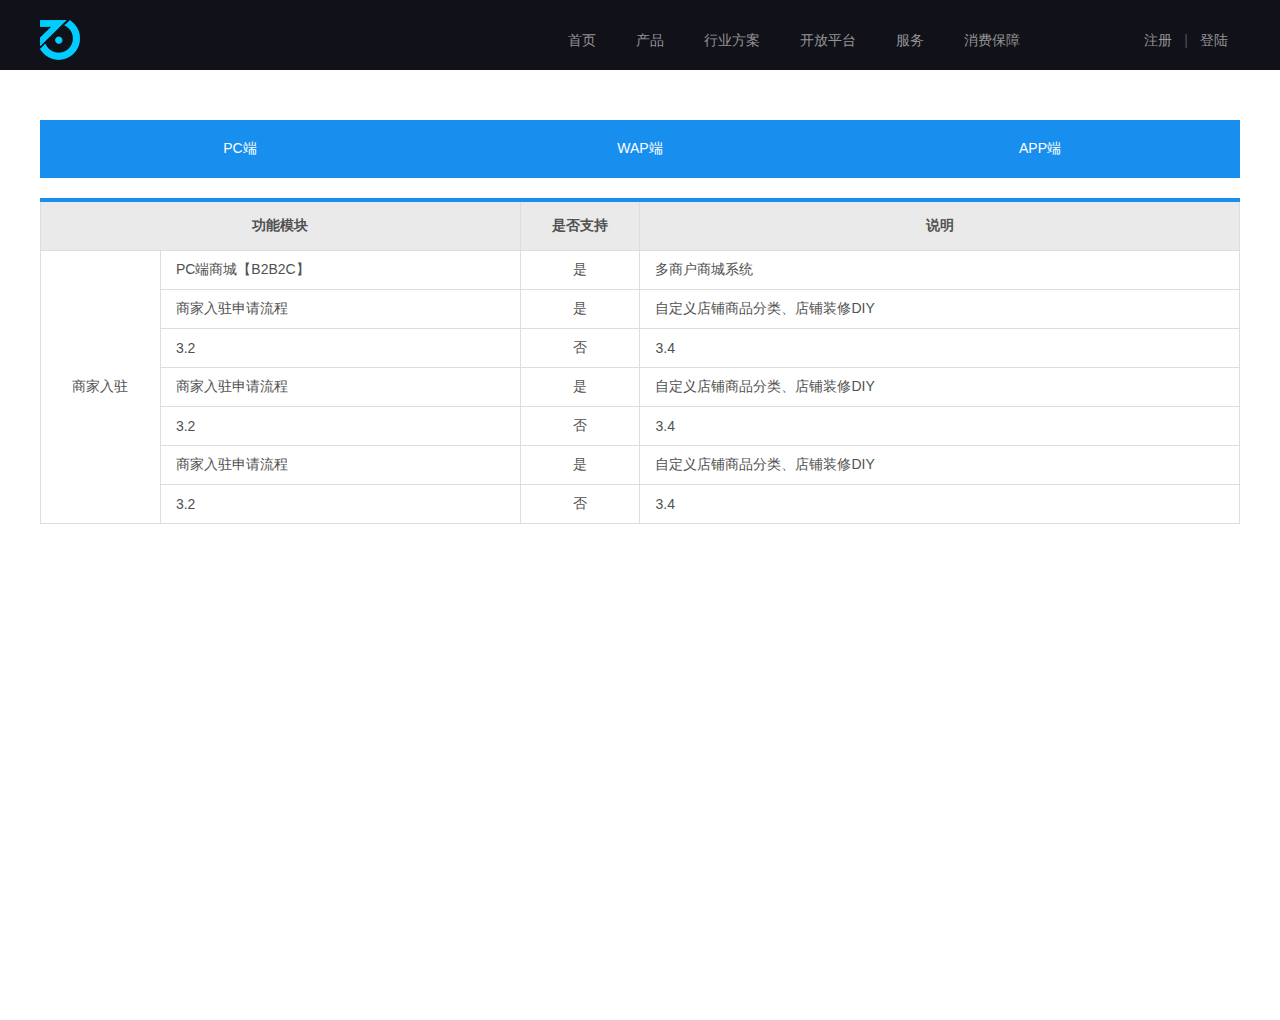
==== functionTable.html @ ebe2ce68 "3-17 19:25" ====
<!DOCTYPE html>
<html lang="en">
<head>
	<meta charset="UTF-8">
	<meta name="keywords" content="成功案例,商家案例">
	<meta name="description" content="一段文案">
	<title>第7感网络科技</title>
	<link rel="shortcut icon" href="images/ico.ico" type="image/x-icon">
	<link rel="stylesheet" href="iconfont/iconfont.css">
	<link rel="stylesheet" href="css/home.css">
</head>
<body>
	<div class="header fp-auto-height">
		<div class="container clearfix">
			<div class="logo"><a href=""></a></div>
			<ul class="nav">
				<li class="on"><a href="javascript:">首页</a></li>
				<li><a href="javascript:">产品</a></li>
				<li><a href="javascript:">行业方案</a></li>
				<li><a href="javascript:">开放平台</a></li>
				<li><a href="javascript:">服务</a></li>
				<li><a href="javascript:">消费保障</a></li>
			</ul>
			<div class="login">
				<a href="javascript:">注册</a>|<a href="javascript:">登陆</a>
			</div>
		</div>
        <div class="border-bottom"></div>
	</div>

	<div class="function">
		<div class="container">
			<div class="tab clearfix">
				<a href="javascript:">PC端</a>
                <a href="javascript:">WAP端</a>
                <a href="javascript:">APP端</a>
			</div>
			<div class="modal">
				<div class="wrap on">
					<table>
						<tbody>
							<tr>
								<th class="td-4" colspan="2">功能模块</th>
								<th class="td-1">是否支持</th>
								<th class="td-5">说明</th>
							</tr>
							<tr>  
					            <td class="td-1"  rowspan="7">商家入驻</td>  
					            <td>PC端商城【B2B2C】</td>  
					            <td class="td-1">是</td>
					            <td>多商户商城系统</td>   
					        </tr>  
					        <tr>  
					            <!--<td>2.1</td>-->  
					            <td>商家入驻申请流程</td>  
					            <td class="td-1">是</td>
					            <td>自定义店铺商品分类、店铺装修DIY</td>  
					        </tr>  
					        <tr>  
					            <!--<td>3.1</td>-->  
					            <td>3.2</td>  
					            <td class="td-1">否</td>
					            <td>3.4</td>  
					        </tr>
					        <tr>  
					            <!--<td>2.1</td>-->  
					            <td>商家入驻申请流程</td>  
					            <td class="td-1">是</td>
					            <td>自定义店铺商品分类、店铺装修DIY</td>  
					        </tr>  
					        <tr>  
					            <!--<td>3.1</td>-->  
					            <td>3.2</td>  
					            <td class="td-1">否</td>
					            <td>3.4</td>  
					        </tr>
					        <tr>  
					            <!--<td>2.1</td>-->  
					            <td>商家入驻申请流程</td>  
					            <td class="td-1">是</td>
					            <td>自定义店铺商品分类、店铺装修DIY</td>  
					        </tr>  
					        <tr>  
					            <!--<td>3.1</td>-->  
					            <td>3.2</td>  
					            <td class="td-1">否</td>
					            <td>3.4</td>  
					        </tr>
						</tbody>
					</table>
				</div>
				<div class="wrap">
					<table>
						<tbody>
							<tr>
								<th class="td-4" colspan="2">功能模块aaaaaaa</th>
								<th class="td-1">是否支持</th>
								<th class="td-5">说明</th>
							</tr>
							<tr>  
					            <td class="td-1"  rowspan="7">商家入驻</td>  
					            <td>PC端商城【B2B2C】</td>  
					            <td class="td-1">是</td>
					            <td>多商户商城系统</td>   
					        </tr>  
					        <tr>  
					            <!--<td>2.1</td>-->  
					            <td>商家入驻申请流程</td>  
					            <td class="td-1">是</td>
					            <td>自定义店铺商品分类、店铺装修DIY</td>  
					        </tr>  
					        <tr>  
					            <!--<td>3.1</td>-->  
					            <td>3.2</td>  
					            <td class="td-1">否</td>
					            <td>3.4</td>  
					        </tr>
					        <tr>  
					            <!--<td>2.1</td>-->  
					            <td>商家入驻申请流程</td>  
					            <td class="td-1">是</td>
					            <td>自定义店铺商品分类、店铺装修DIY</td>  
					        </tr>  
					        <tr>  
					            <!--<td>3.1</td>-->  
					            <td>3.2</td>  
					            <td class="td-1">否</td>
					            <td>3.4</td>  
					        </tr>
					        <tr>  
					            <!--<td>2.1</td>-->  
					            <td>商家入驻申请流程</td>  
					            <td class="td-1">是</td>
					            <td>自定义店铺商品分类、店铺装修DIY</td>  
					        </tr>  
					        <tr>  
					            <!--<td>3.1</td>-->  
					            <td>3.2</td>  
					            <td class="td-1">否</td>
					            <td>3.4</td>  
					        </tr>
						</tbody>
					</table>
				</div>
				<div class="wrap">
					<table>
						<tbody>
							<tr>
								<th class="td-4" colspan="2">功能模块bbbbbb</th>
								<th class="td-1">是否支持</th>
								<th class="td-5">说明</th>
							</tr>
							<tr>  
					            <td class="td-1"  rowspan="7">商家入驻</td>  
					            <td>PC端商城【B2B2C】</td>  
					            <td class="td-1">是</td>
					            <td>多商户商城系统</td>   
					        </tr>  
					        <tr>  
					            <!--<td>2.1</td>-->  
					            <td>商家入驻申请流程</td>  
					            <td class="td-1">是</td>
					            <td>自定义店铺商品分类、店铺装修DIY</td>  
					        </tr>  
					        <tr>  
					            <!--<td>3.1</td>-->  
					            <td>3.2</td>  
					            <td class="td-1">否</td>
					            <td>3.4</td>  
					        </tr>
					        <tr>  
					            <!--<td>2.1</td>-->  
					            <td>商家入驻申请流程</td>  
					            <td class="td-1">是</td>
					            <td>自定义店铺商品分类、店铺装修DIY</td>  
					        </tr>  
					        <tr>  
					            <!--<td>3.1</td>-->  
					            <td>3.2</td>  
					            <td class="td-1">否</td>
					            <td>3.4</td>  
					        </tr>
					        <tr>  
					            <!--<td>2.1</td>-->  
					            <td>商家入驻申请流程</td>  
					            <td class="td-1">是</td>
					            <td>自定义店铺商品分类、店铺装修DIY</td>  
					        </tr>  
					        <tr>  
					            <!--<td>3.1</td>-->  
					            <td>3.2</td>  
					            <td class="td-1">否</td>
					            <td>3.4</td>  
					        </tr>
					        <tr>  
					            <td class="td-1"  rowspan="12">商家入驻</td>  
					            <td>PC端商城【B2B2C】</td>  
					            <td class="td-1">是</td>
					            <td>多商户商城系统</td>   
					        </tr>  
					        <tr>  
					            <!--<td>2.1</td>-->  
					            <td>商家入驻申请流程</td>  
					            <td class="td-1">是</td>
					            <td>自定义店铺商品分类、店铺装修DIY</td>  
					        </tr>  
					        <tr>  
					            <!--<td>3.1</td>-->  
					            <td>3.2</td>  
					            <td class="td-1">否</td>
					            <td>3.4</td>  
					        </tr>
					        <tr>  
					            <!--<td>2.1</td>-->  
					            <td>商家入驻申请流程</td>  
					            <td class="td-1">是</td>
					            <td>自定义店铺商品分类、店铺装修DIY</td>  
					        </tr>  
					        <tr>  
					            <!--<td>3.1</td>-->  
					            <td>3.2</td>  
					            <td class="td-1">否</td>
					            <td>3.4</td>  
					        </tr>
					        <tr>  
					            <!--<td>2.1</td>-->  
					            <td>商家入驻申请流程</td>  
					            <td class="td-1">是</td>
					            <td>自定义店铺商品分类、店铺装修DIY</td>  
					        </tr>  
					        <tr>  
					            <!--<td>3.1</td>-->  
					            <td>3.2</td>  
					            <td class="td-1">否</td>
					            <td>3.4</td>  
					        </tr>
					        <tr>  
					            <!--<td>3.1</td>-->  
					            <td>3.2</td>  
					            <td class="td-1">否</td>
					            <td>3.4</td>  
					        </tr>
					        <tr>  
					            <!--<td>2.1</td>-->  
					            <td>商家入驻申请流程</td>  
					            <td class="td-1">是</td>
					            <td>自定义店铺商品分类、店铺装修DIY</td>  
					        </tr>  
					        <tr>  
					            <!--<td>3.1</td>-->  
					            <td>3.2</td>  
					            <td class="td-1">否</td>
					            <td>3.4</td>  
					        </tr>
					        <tr>  
					            <!--<td>2.1</td>-->  
					            <td>商家入驻申请流程</td>  
					            <td class="td-1">是</td>
					            <td>自定义店铺商品分类、店铺装修DIY</td>  
					        </tr>  
					        <tr>  
					            <!--<td>3.1</td>-->  
					            <td>3.2</td>  
					            <td class="td-1">否</td>
					            <td>3.4</td>  
					        </tr>
						</tbody>
					</table>
				</div>
			</div>
		</div>
	</div>

<script src="js/jquery-1.8.3.min.js"></script>
<script src="js/tab.js"></script>


</body>
</html>
---- iconfont/iconfont.css ----
@font-face {font-family: "iconfont";
  src: url('iconfont.eot?t=1489648071534'); /* IE9*/
  src: url('iconfont.eot?t=1489648071534#iefix') format('embedded-opentype'), /* IE6-IE8 */
  url('iconfont.woff?t=1489648071534') format('woff'), /* chrome, firefox */
  url('iconfont.ttf?t=1489648071534') format('truetype'), /* chrome, firefox, opera, Safari, Android, iOS 4.2+*/
  url('iconfont.svg?t=1489648071534#iconfont') format('svg'); /* iOS 4.1- */
}

.iconfont {
  font-family:"iconfont" !important;
  font-size:16px;
  font-style:normal;
  -webkit-font-smoothing: antialiased;
  -moz-osx-font-smoothing: grayscale;
}

.icon-anzhuo:before { content: "\e659"; }

.icon-weixin:before { content: "\e603"; }

.icon-icon07ue:before { content: "\e60a"; }

.icon-menu-develop:before { content: "\e66d"; }

.icon-yunjisuan:before { content: "\e615"; }

.icon-ui:before { content: "\e7ba"; }

.icon-more:before { content: "\e78a"; }

.icon-menu1:before { content: "\e600"; }

.icon-menu:before { content: "\e601"; }

.icon-menu2:before { content: "\e62a"; }

.icon-contract:before { content: "\e61e"; }

.icon-dianshangyunying:before { content: "\e609"; }

.icon-dianshangsdk:before { content: "\e62c"; }

.icon-iosyingyong:before { content: "\e61f"; }

.icon-006shangxian:before { content: "\e792"; }

.icon-h5:before { content: "\e621"; }

.icon-yanshou:before { content: "\e624"; }

.icon-yanfa:before { content: "\e610"; }

.icon-hetong:before { content: "\e630"; }

.icon-ruanjian:before { content: "\e6e3"; }

.icon-ue01:before { content: "\e602"; }

.icon-dianshang:before { content: "\e66b"; }

.icon-qa_fill:before { content: "\e766"; }

.icon-wangzhan:before { content: "\e608"; }

.icon-wangzhan1:before { content: "\e643"; }

.icon-left:before { content: "\e68a"; }

.icon-right:before { content: "\e68b"; }

.icon-yanfa1:before { content: "\e604"; }
---- css/home.css ----
body, div, h1, h2, h3, h4, h5, h5, p, ul, ol, li, dl, dt, dd { margin: 0; padding: 0;}
ul, ol { list-style-type: none;}
*{padding: 0;margin: 0;}
html,body{height: 100%;}

body { font: 14px "Microsoft Yahei",Arial,Helvetica,sans-serif; color: #515151;}
a { color: #949494; text-decoration: none;}
a:hover { color: #188eee;}
img{
	border: none;
	/* width: 100%; */
}
.td-3{width: 30%;}
.td-4{width: 40%;}
.td-1{width: 10%;text-align: center;}
.td-2{width: 20%;text-align: center;}
.td-5{width: 50%;}

.relative{position: relative;}
.absolute{position: absolute;}

.clearfix:before,
.clearfix:after{content: "";display: table;}
.clearfix:after{clear: both;}
.clearfix{zoom: 1;}

.container{width: 1200px;margin: 0 auto;position: relative;}
.container-fluid{width: 100%;margin: 0 auto;}
.section{position: relative;}

.section .title{text-align: center;padding: 100px 0 70px;}
.section .title h1{font-weight: normal;margin-bottom: 10px;}
.section .title p{font-size: 16px;color: #949494;}
.section .btn{text-align: center;height: 51px;}
.section .btn a{padding: 15px 50px;border-radius: 30px;color: #949494;border: 1px solid #ddd;background-color: #fff;transition: all .3s;display: none;}
.section .btn a:hover{background-color: #188eee;color: #fff;border:1px solid #188eee;padding: 15px 150px}

.header{ transition: all 1s;-webkit-transition:background-color 1s,padding-top 1s;background-color: #111119;height: 60px;padding-top: 10px;line-height: 60px;position: fixed; top: 0px; left: 0; z-index: 100; width: 100%;}
.header.move{background-color: #fff;padding-top: 0; box-shadow: rgba(0, 0, 0, 0.0980392) 0px 2px 6px;}
.header ul.nav{float: right;margin-right: 200px;}
.header ul li{float: left;}
.header ul li a{display: block;padding: 0 20px;height: 59px;}
.header ul li a:hover,.header ul li a.on{border-bottom: 3px solid #188eee;}
.header ul li a:hover ,.header ul li a.on{color: #188eee;}
.header .login{position: absolute;right: 0;}
.header .login a{padding: 0 12px;}
.header .logo{position: absolute;left: 0;}
.header .logo a{display:block;margin:10px 0;background: url(../images/logo.png) no-repeat;width: 190px;height: 40px;}
.border-bottom{border-bottom: 1px solid #ddd;display: none;}

.banner{position: fixed;z-index: 1;top: 0;width: 100%;min-height: 760px;}
.banner,.banner .container-fluid,.banner .wrap-banner,.banner ul,.banner li{height: 100%;}
.banner .wrap-banner{width: 100%;overflow: hidden;position: relative;}
.banner ul{width: 400%;height: 100%;position: absolute;left: -100%;}
.banner li{width: 25%;height: 100%;float: left;overflow: hidden;}
.banner .wrap-banner .item img{margin: 0 auto;}
.banner .item1{background: #fff;}
.banner .item2{background: #161616;}
.banner .item1 .banner-title{position: absolute;top: 160px;right: 50%;margin-right: -175px;text-align: center;color: #fff;z-index: 99;}
.banner .item1 .banner-title div{margin: 10px 0;}
.banner .item1 .banner-title span{padding: 2px 12px;background-color: #188eee;border-radius: 4px;margin:0 10px;font-size: 12px;}
.banner .item1 img{position: absolute;left: 0;margin-left: -370px !important;}
.banner .item2{background: #161616;text-align: right;}
.banner .item2 .banner-title{position: absolute;top: 36%;right: 830px;}
.banner .item2 .banner-title h1{font-size: 48px;color: #01b5f0;}
.banner .item2 .banner-title h3{font-size: 24px;color: #01b5f0;margin-bottom: 20px;}
.banner .next{position: absolute;top: 50%;left: 32px;cursor: pointer;}
.banner .pre{position: absolute;top: 50%;right: 32px;cursor: pointer;}
.banner .next:hover i,.banner .pre:hover i{color: #90c41f;}
.banner .wrap-banner span i{font-size:48px;color: #2b2a39;}

.service{position: relative;z-index: 10;background: #fff;padding-bottom: 40px;}
.service .container{;padding: 20px 0;}
.service .item h3{font-weight: normal;font-size: 16px;margin: 20px 0 10px;color: #666;padding: 0 10px;}
.service .item p{font-size: 12px;color: #949494;line-height: 1.8;padding: 0 10px;}
.service .wrap .item{width: 20%;float: left;text-align: center;cursor: default;box-sizing: border-box;margin-bottom: 20px;position: relative;}
.service .wrap .item .box-more{height: 0px;transition: all .3s;overflow: hidden;}
.service .wrap .item .box-item{box-shadow:0 8px 16px 0 rgba(7,17,27,.0);/* min-height: 240px; */transition: all 0.3s linear;margin: 0 10px;border-radius: 4px;overflow: hidden;}
.service .wrap .item .box-item:hover,.service .wrap .item .box-item:focus{box-shadow:0px 14px 40px rgb(219, 219, 219);}
.service .wrap .item .box-item:hover .box-more{height: 40px;padding: 10px 0;}
.service .wrap .item .box-item:hover .icon i{opacity: .4;filter: alpha(opacity=40);}
.service .wrap .item i{font-size: 48px;color: #fff;transition: all .6s;}
.service .wrap .item i.iconmore{font-size: 16px;color: #949494;line-height: 60px;}
.service .more{text-align: center;margin-top: 60px;height: 90px;line-height: 90px;background: #90c41f;}
.service .more a{font-size: 16px;color: #fff;transition: all 1s;display: block;}
.service .more a:hover{margin-left: -80px;}
.service .box-item .icon{background: orange;padding: 5px 0;}
.service .box-item .icon1{background: url(../images/icon_1.jpg) no-repeat;}
.service .box-item .icon2{background: url(../images/icon_2.jpg) no-repeat;}
.service .box-item .icon3{background: url(../images/icon_3.jpg) no-repeat;}
.service .box-item .icon4{background: url(../images/icon_8.jpg) no-repeat;}
.service .box-item .icon5{background: url(../images/icon_7.jpg) no-repeat;}
.service .modal{padding: 20px;}
.service .modal .item{display: none;min-height: 476px;overflow: hidden;}
.service .modal .item.move{display: block;}
.service .modal .item .title{text-align: left;float: left;width: 55%;padding: 20px 0;}
.service .modal .item .title p{padding:5px 0;font-size: 14px;position: relative;top: 600px;}
.service .modal .item .img{float: left;width: 45%;position: relative;top: 600px;}

.procedure{background: #fff;position: relative;z-index: 20;padding-bottom: 40px;}
.procedure .container{padding-bottom: 120px;}
.procedure .wrap .item{width: 14.2851742%;float: left;text-align: center;transition: all .3s;}
.procedure .wrap .item .box-item{box-sizing: border-box;margin: 5px;background: orange;color: #fff;padding: 55px 0;border-radius: 8px;position: relative;overflow: hidden;}
.procedure .wrap .item .box-item i{font-size: 56px;cursor: default;}
.procedure .wrap .item .box-item p{cursor: default;}
.procedure .wrap .item .box-item span{position: absolute;display: block;width: 100%;height: 4px;background: #000;bottom: 0;opacity: .1;filter: alpha(opacity=10);}
.procedure .wrap .item1 .box-item{background-color: #47f08a;}
.procedure .wrap .item2 .box-item{background-color: #f05747;}
.procedure .wrap .item3 .box-item{background-color: #fac752;}
.procedure .wrap .item4 .box-item{background-color: #59b59e;}
.procedure .wrap .item5 .box-item{background-color: #9a8dc3;}
.procedure .wrap .item6 .box-item{background-color: #aace52;}
.procedure .wrap .item7 .box-item{background-color: #47f08a;}
.procedure .wrap .item:nth-child(1){transform: perspective(600px) rotateY(45deg) translateZ(0px);-webkit-transform: perspective(600px) rotateY(45deg) translateZ(0px);}
.procedure .wrap .item:nth-child(2){transform: perspective(600px) rotateY(30deg) translateZ(0px);-webkit-transform: perspective(600px) rotateY(30deg) translateZ(0px);}
.procedure .wrap .item:nth-child(3){transform: perspective(600px) rotateY(15deg) translateZ(0px);-webkit-transform: perspective(600px) rotateY(15deg) translateZ(0px);}
.procedure .wrap .item:nth-child(4){transform: perspective(600px) rotateY(0deg) translateZ(0px);-webkit-transform: perspective(600px) rotateY(0deg) translateZ(0px);}
.procedure .wrap .item:nth-child(5){transform: perspective(600px) rotateY(-15deg) translateZ(0px);-webkit-transform: perspective(600px) rotateY(-15deg) translateZ(0px);}
.procedure .wrap .item:nth-child(6){transform: perspective(600px) rotateY(-30deg) translateZ(0px);-webkit-transform: perspective(600px) rotateY(-30deg) translateZ(0px);}
.procedure .wrap .item:nth-child(7){transform: perspective(600px) rotateY(-45deg) translateZ(0px);-webkit-transform: perspective(600px) rotateY(-45deg) translateZ(0px);}
.procedure .wrap .item:hover{transform: perspective(600px) rotateY(0deg) translateZ(10px);-webkit-transform: perspective(200px) rotateY(0deg) translateZ(10px);}

.case{background: #fff;position: relative;z-index: 30;padding-bottom: 40px;}
.case .container{min-height: 800px; overflow: hidden;text-align: center;}
.case .wrap{display: none;}
.case .wrap.on{display: block;}
.case .title{text-align: center;padding: 100px 0 20px;}
.case .tab{display: inline-block;text-align: center;margin-bottom: 40px;}
.case .tab a{display: block;float: left;padding: 6px 24px;}
.case .item {width: 33.333333333%;float: left;margin-bottom: 20px;overflow: hidden;padding-bottom: 50px;}
.case .item .box-item{position: relative;width: 310px;height: 520px;margin: 10px auto;background-color: #188eee;box-shadow:0 10px 30px 0 rgba(16,17,27,.3);border-radius: 8px;overflow: hidden;}
.case .item .box-item{overflow: hidden;transform: perspective(600px) translateZ(0px);-webkit-transform: perspective(600px) translateZ(0px);transition: transform .6s;}
.case .item .box-item.pc{height: 240px;width: 360px;}
.case .item .box-item:hover{transform: perspective(600px) translateZ(30px);-webkit-transform: perspective(600px) translateZ(30px);} 
.case .item .box-item h3,.case .item .box-item p{padding: 0 10px;text-align: justify;}
.case .item .box-item h3{margin: 20px 0 10px;}
.case .tab{text-align: center;}
.case .tab .item{box-sizing: border-box;width: 50%;padding: 0 40px;}

.news{background: #fff;position: relative;z-index: 40;padding-bottom: 40px;text-align: center;}
.news .title{padding: 100px 0 20px;}
.news .tab{display: inline-block;text-align: center;margin-bottom: 40px;}
.news .tab a{display: block;float: left;padding: 6px 24px;}
.news .box-modal{overflow: hidden;}
.news .modal{min-height: 200px;margin-bottom: 90px;position: relative;width: }
.news .modal .wrap{display: none;}
.news .modal .wrap.on{display: block;}
.news .modal .wrap .item{float: left;width: 25%;text-align: left;cursor: default;position: relative;}
.news .modal .wrap .item span.liner{width: 0;display: block;height: 14px;border-bottom: 1px solid #c9c9c9;transition: width .6s;margin: 0 10px 14px 10px;}
.news .modal .wrap .item:hover span.liner{width: calc(100% - 20px);}
.news .modal .wrap .item h3{font-size: 16px;font-weight: normal;padding: 0 10px;overflow: hidden;text-overflow: ellipsis;white-space: nowrap;}
.news .modal .wrap .item .description{color: #949494;padding: 0 10px 24px 10px;text-align: justify;height: 16px;overflow: hidden;margin-bottom: 20px;}
.news .modal .wrap .item p.date{font-size: 12px;padding: 0 10px;margin-bottom: 20px;}
.news .modal .wrap .item a{height: 38px;line-height: 38px;text-align: center;width: 126px;border: 1px solid #949494;transition: all .6s;position: relative;display: block;}
.news .modal .wrap .item a span{position: absolute;left: 0;transition: left .6s;color: #fff;}
.news .modal .wrap .item:hover a{background-color: #188eee;color: #fff;border: 1px solid #188eee;padding: 8px 28 8px 48px;}
.news .modal .wrap .item:hover a span{left: 30px;}
.news .modal .wrap .item a i{position: absolute;right: 55px;transition: right .6s;}
.news .modal .wrap .item:hover a i{right: 35px;}
.news .btn a{display: inline-block;}

.contact{background: #fff;position: relative;z-index: 50;padding-bottom: 80px;text-align: center;}
.contact .aside{float: left;width: 50%;text-align: left;}
.contact .aside h3{margin-bottom: 50px;}
.contact .aside p{margin-bottom: 30px;color: #949494;}
.contact .form{float: left;width: 50%;}
.contact .form input,.contact .form textarea{color: #515151;border: none;border-bottom: 1px solid #949494;width: 100%;box-sizing: border-box;padding: 12px 10px;outline: none;margin-bottom: 20px;}
.contact .form input:hover,.contact .form textarea:hover{border-bottom: 1px solid #188eee;}
.contact .form .submit input{border: none;color: #949494;}
.contact .form .submit input:hover{background-color: #188eee;color: #fff;}

.footer{position: relative;z-index: 60;padding: 40px 0;text-align: center;background-color: #e9e9e9;}

.function{background-color: #fff;margin-top: 120px;min-height: 400px;margin-bottom: 80px;}
table{border-collapse:collapse;width: 100%;}
.function td{border: 1px solid #ddd;padding: 10px 15px;}
.function th{border: 1px solid #ddd;padding: 15px 15px;background-color: #eaeaea;border-top: 4px solid #188eee;}
.function .tab{margin-bottom: 20px;}
.function .tab a{float: left;width: 33.3333333%;text-align: center;box-sizing: border-box;padding: 20px;background-color: #188eee;color: #fff;}
.function .tab a:hover{background-color: #127cd3;}
.function .wrap{display: none;}
.function .wrap.on{display: block;}
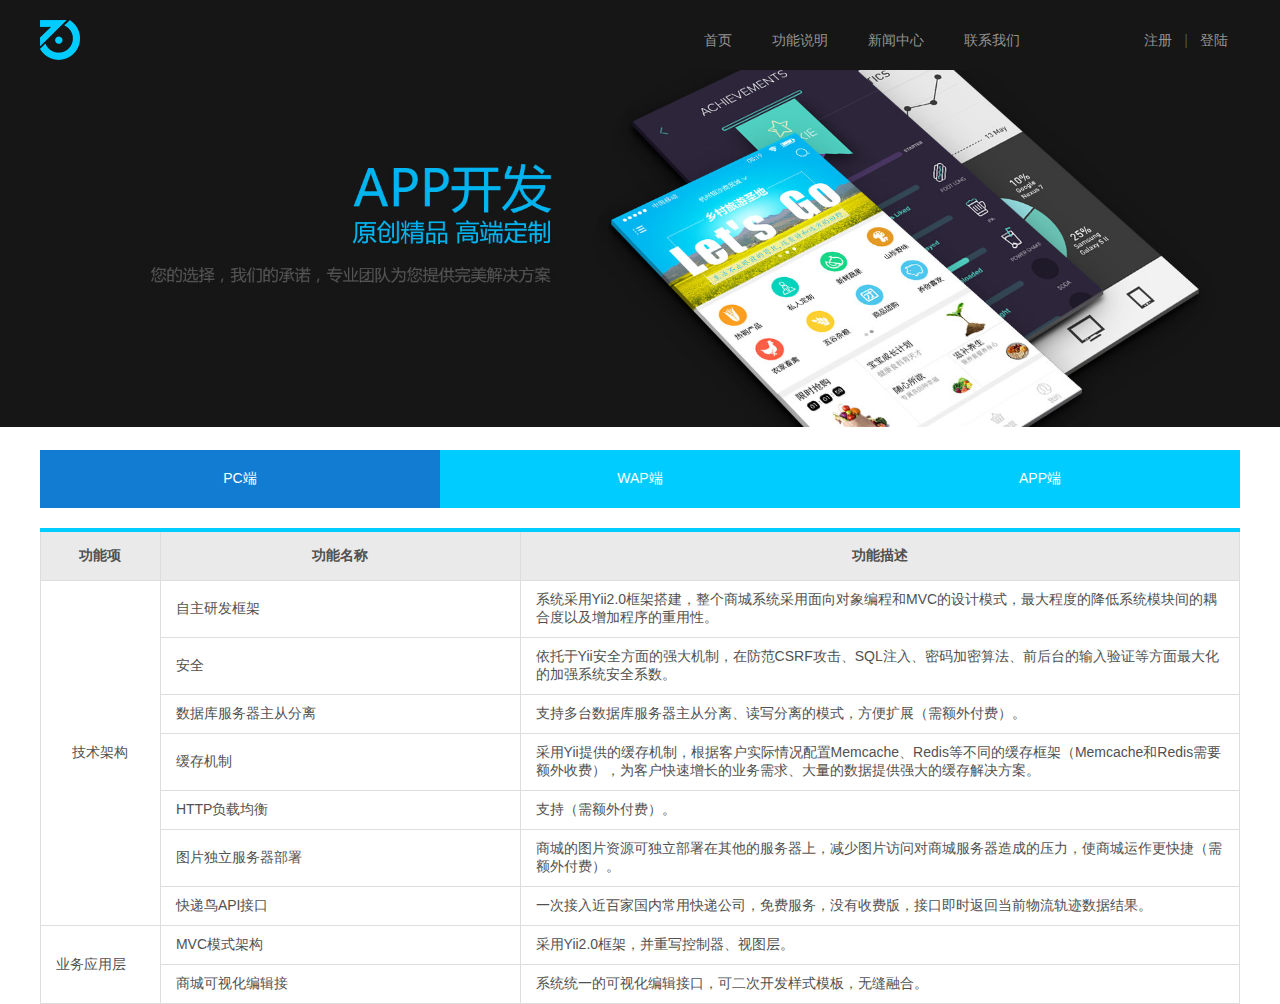
==== commit 5ab43146: "finish" ====
--- a/functionTable.html
+++ b/functionTable.html
@@ -2,9 +2,10 @@
 <html lang="en">
 <head>
 	<meta charset="UTF-8">
+	<meta name="viewport" content="width=device-width, initial-scale=1, maximum-scale=1, user-scalable=no">
 	<meta name="keywords" content="成功案例,商家案例">
 	<meta name="description" content="一段文案">
-	<title>第7感网络科技</title>
+	<title>第七感网络科技</title>
 	<link rel="shortcut icon" href="images/ico.ico" type="image/x-icon">
 	<link rel="stylesheet" href="iconfont/iconfont.css">
 	<link rel="stylesheet" href="css/home.css">
@@ -14,24 +15,34 @@
 		<div class="container clearfix">
 			<div class="logo"><a href=""></a></div>
 			<ul class="nav">
-				<li class="on"><a href="javascript:">首页</a></li>
-				<li><a href="javascript:">产品</a></li>
-				<li><a href="javascript:">行业方案</a></li>
-				<li><a href="javascript:">开放平台</a></li>
-				<li><a href="javascript:">服务</a></li>
-				<li><a href="javascript:">消费保障</a></li>
+				<li class="on"><a href="home.html">首页</a></li>
+				<li><a href="functionTable.html">功能说明</a></li>
+				<li><a href="newsCenter.html">新闻中心</a></li>
+				<li><a href="home.html#contact">联系我们</a></li>
 			</ul>
 			<div class="login">
 				<a href="javascript:">注册</a>|<a href="javascript:">登陆</a>
 			</div>
+            <div class="mun">
+                <i class="iconfont">&#xe601;</i>
+                <div class="box">
+                    <a href="home.html">首页</a>
+                    <a href="functionTable.html">功能说明</a>
+                    <a href="newsCenter.html">新闻中心</a>
+                    <a href="home.html#contact">关于我们</a>
+                </div>
+            </div>
 		</div>
         <div class="border-bottom"></div>
 	</div>
 
 	<div class="function">
+		<div class="center-banner">
+			<img src="images/app_4.jpg">
+		</div>
 		<div class="container">
 			<div class="tab clearfix">
-				<a href="javascript:">PC端</a>
+				<a class="on" href="javascript:">PC端</a>
                 <a href="javascript:">WAP端</a>
                 <a href="javascript:">APP端</a>
 			</div>
@@ -40,51 +51,54 @@
 					<table>
 						<tbody>
 							<tr>
-								<th class="td-4" colspan="2">功能模块</th>
-								<th class="td-1">是否支持</th>
-								<th class="td-5">说明</th>
+								<th class="td-1" >功能项</th>
+								<th class="td-3">功能名称</th>
+								<th class="td-6">功能描述</th>
 							</tr>
 							<tr>  
-					            <td class="td-1"  rowspan="7">商家入驻</td>  
-					            <td>PC端商城【B2B2C】</td>  
-					            <td class="td-1">是</td>
-					            <td>多商户商城系统</td>   
-					        </tr>  
-					        <tr>  
-					            <!--<td>2.1</td>-->  
-					            <td>商家入驻申请流程</td>  
-					            <td class="td-1">是</td>
-					            <td>自定义店铺商品分类、店铺装修DIY</td>  
-					        </tr>  
-					        <tr>  
-					            <!--<td>3.1</td>-->  
-					            <td>3.2</td>  
-					            <td class="td-1">否</td>
-					            <td>3.4</td>  
-					        </tr>
-					        <tr>  
-					            <!--<td>2.1</td>-->  
-					            <td>商家入驻申请流程</td>  
-					            <td class="td-1">是</td>
-					            <td>自定义店铺商品分类、店铺装修DIY</td>  
-					        </tr>  
-					        <tr>  
-					            <!--<td>3.1</td>-->  
-					            <td>3.2</td>  
-					            <td class="td-1">否</td>
-					            <td>3.4</td>  
-					        </tr>
-					        <tr>  
-					            <!--<td>2.1</td>-->  
-					            <td>商家入驻申请流程</td>  
-					            <td class="td-1">是</td>
-					            <td>自定义店铺商品分类、店铺装修DIY</td>  
-					        </tr>  
-					        <tr>  
-					            <!--<td>3.1</td>-->  
-					            <td>3.2</td>  
-					            <td class="td-1">否</td>
-					            <td>3.4</td>  
+					            <td class="td-1"  rowspan="7">技术架构</td>  
+					            <td>自主研发框架</td>  
+					            <td>系统采用Yii2.0框架搭建，整个商城系统采用面向对象编程和MVC的设计模式，最大程度的降低系统模块间的耦合度以及增加程序的重用性。</td>   
+					        </tr>  
+					        <tr>  
+					            <!--<td>2.1</td>-->  
+					            <td>安全</td>  
+					            <td>依托于Yii安全方面的强大机制，在防范CSRF攻击、SQL注入、密码加密算法、前后台的输入验证等方面最大化的加强系统安全系数。</td>  
+					        </tr>  
+					        <tr>  
+					            <!--<td>3.1</td>-->  
+					            <td>数据库服务器主从分离</td>  
+					            <td>支持多台数据库服务器主从分离、读写分离的模式，方便扩展（需额外付费）。</td>  
+					        </tr>
+					        <tr>  
+					            <!--<td>2.1</td>-->  
+					            <td>缓存机制</td>  
+					            <td>采用Yii提供的缓存机制，根据客户实际情况配置Memcache、Redis等不同的缓存框架（Memcache和Redis需要额外收费），为客户快速增长的业务需求、大量的数据提供强大的缓存解决方案。</td>  
+					        </tr>  
+					        <tr>  
+					            <!--<td>3.1</td>-->  
+					            <td>HTTP负载均衡</td>  
+					            <td>支持（需额外付费）。</td>  
+					        </tr>
+					        <tr>  
+					            <!--<td>2.1</td>-->  
+					            <td>图片独立服务器部署</td>  
+					            <td>商城的图片资源可独立部署在其他的服务器上，减少图片访问对商城服务器造成的压力，使商城运作更快捷（需额外付费）。</td>  
+					        </tr>  
+					        <tr>  
+					            <!--<td>3.1</td>-->  
+					            <td>快递鸟API接口</td>  
+					            <td>一次接入近百家国内常用快递公司，免费服务，没有收费版，接口即时返回当前物流轨迹数据结果。</td>  
+					        </tr>
+					        <tr>  
+					            <td rowspan="2">业务应用层</td>  
+					            <td>MVC模式架构</td>  
+					            <td>采用Yii2.0框架，并重写控制器、视图层。</td>  
+					        </tr>
+					        <tr>  
+					            <!--<td>3.1</td>-->  
+					            <td>商城可视化编辑接</td>  
+					            <td>系统统一的可视化编辑接口，可二次开发样式模板，无缝融合。</td>  
 					        </tr>
 						</tbody>
 					</table>
@@ -93,51 +107,54 @@
 					<table>
 						<tbody>
 							<tr>
-								<th class="td-4" colspan="2">功能模块aaaaaaa</th>
-								<th class="td-1">是否支持</th>
-								<th class="td-5">说明</th>
+								<th class="td-1" >功能项</th>
+								<th class="td-3">功能名称</th>
+								<th class="td-6">功能描述</th>
 							</tr>
 							<tr>  
-					            <td class="td-1"  rowspan="7">商家入驻</td>  
-					            <td>PC端商城【B2B2C】</td>  
-					            <td class="td-1">是</td>
-					            <td>多商户商城系统</td>   
-					        </tr>  
-					        <tr>  
-					            <!--<td>2.1</td>-->  
-					            <td>商家入驻申请流程</td>  
-					            <td class="td-1">是</td>
-					            <td>自定义店铺商品分类、店铺装修DIY</td>  
-					        </tr>  
-					        <tr>  
-					            <!--<td>3.1</td>-->  
-					            <td>3.2</td>  
-					            <td class="td-1">否</td>
-					            <td>3.4</td>  
-					        </tr>
-					        <tr>  
-					            <!--<td>2.1</td>-->  
-					            <td>商家入驻申请流程</td>  
-					            <td class="td-1">是</td>
-					            <td>自定义店铺商品分类、店铺装修DIY</td>  
-					        </tr>  
-					        <tr>  
-					            <!--<td>3.1</td>-->  
-					            <td>3.2</td>  
-					            <td class="td-1">否</td>
-					            <td>3.4</td>  
-					        </tr>
-					        <tr>  
-					            <!--<td>2.1</td>-->  
-					            <td>商家入驻申请流程</td>  
-					            <td class="td-1">是</td>
-					            <td>自定义店铺商品分类、店铺装修DIY</td>  
-					        </tr>  
-					        <tr>  
-					            <!--<td>3.1</td>-->  
-					            <td>3.2</td>  
-					            <td class="td-1">否</td>
-					            <td>3.4</td>  
+					            <td class="td-1"  rowspan="7">技术架构</td>  
+					            <td>自主研发框架</td>  
+					            <td>系统采用Yii2.0框架搭建，整个商城系统采用面向对象编程和MVC的设计模式，最大程度的降低系统模块间的耦合度以及增加程序的重用性。</td>   
+					        </tr>  
+					        <tr>  
+					            <!--<td>2.1</td>-->  
+					            <td>安全</td>  
+					            <td>依托于Yii安全方面的强大机制，在防范CSRF攻击、SQL注入、密码加密算法、前后台的输入验证等方面最大化的加强系统安全系数。</td>  
+					        </tr>  
+					        <tr>  
+					            <!--<td>3.1</td>-->  
+					            <td>数据库服务器主从分离</td>  
+					            <td>支持多台数据库服务器主从分离、读写分离的模式，方便扩展（需额外付费）。</td>  
+					        </tr>
+					        <tr>  
+					            <!--<td>2.1</td>-->  
+					            <td>缓存机制</td>  
+					            <td>采用Yii提供的缓存机制，根据客户实际情况配置Memcache、Redis等不同的缓存框架（Memcache和Redis需要额外收费），为客户快速增长的业务需求、大量的数据提供强大的缓存解决方案。</td>  
+					        </tr>  
+					        <tr>  
+					            <!--<td>3.1</td>-->  
+					            <td>HTTP负载均衡</td>  
+					            <td>支持（需额外付费）。</td>  
+					        </tr>
+					        <tr>  
+					            <!--<td>2.1</td>-->  
+					            <td>图片独立服务器部署</td>  
+					            <td>商城的图片资源可独立部署在其他的服务器上，减少图片访问对商城服务器造成的压力，使商城运作更快捷（需额外付费）。</td>  
+					        </tr>  
+					        <tr>  
+					            <!--<td>3.1</td>-->  
+					            <td>快递鸟API接口</td>  
+					            <td>一次接入近百家国内常用快递公司，免费服务，没有收费版，接口即时返回当前物流轨迹数据结果。</td>  
+					        </tr>
+					        <tr>  
+					            <td rowspan="2">业务应用层</td>  
+					            <td>MVC模式架构</td>  
+					            <td>采用Yii2.0框架，并重写控制器、视图层。</td>  
+					        </tr>
+					        <tr>  
+					            <!--<td>3.1</td>-->  
+					            <td>商城可视化编辑接</td>  
+					            <td>系统统一的可视化编辑接口，可二次开发样式模板，无缝融合。</td>  
 					        </tr>
 						</tbody>
 					</table>
@@ -146,123 +163,54 @@
 					<table>
 						<tbody>
 							<tr>
-								<th class="td-4" colspan="2">功能模块bbbbbb</th>
-								<th class="td-1">是否支持</th>
-								<th class="td-5">说明</th>
+								<th class="td-1" >功能项</th>
+								<th class="td-3">功能名称</th>
+								<th class="td-6">功能描述</th>
 							</tr>
 							<tr>  
-					            <td class="td-1"  rowspan="7">商家入驻</td>  
-					            <td>PC端商城【B2B2C】</td>  
-					            <td class="td-1">是</td>
-					            <td>多商户商城系统</td>   
-					        </tr>  
-					        <tr>  
-					            <!--<td>2.1</td>-->  
-					            <td>商家入驻申请流程</td>  
-					            <td class="td-1">是</td>
-					            <td>自定义店铺商品分类、店铺装修DIY</td>  
-					        </tr>  
-					        <tr>  
-					            <!--<td>3.1</td>-->  
-					            <td>3.2</td>  
-					            <td class="td-1">否</td>
-					            <td>3.4</td>  
-					        </tr>
-					        <tr>  
-					            <!--<td>2.1</td>-->  
-					            <td>商家入驻申请流程</td>  
-					            <td class="td-1">是</td>
-					            <td>自定义店铺商品分类、店铺装修DIY</td>  
-					        </tr>  
-					        <tr>  
-					            <!--<td>3.1</td>-->  
-					            <td>3.2</td>  
-					            <td class="td-1">否</td>
-					            <td>3.4</td>  
-					        </tr>
-					        <tr>  
-					            <!--<td>2.1</td>-->  
-					            <td>商家入驻申请流程</td>  
-					            <td class="td-1">是</td>
-					            <td>自定义店铺商品分类、店铺装修DIY</td>  
-					        </tr>  
-					        <tr>  
-					            <!--<td>3.1</td>-->  
-					            <td>3.2</td>  
-					            <td class="td-1">否</td>
-					            <td>3.4</td>  
-					        </tr>
-					        <tr>  
-					            <td class="td-1"  rowspan="12">商家入驻</td>  
-					            <td>PC端商城【B2B2C】</td>  
-					            <td class="td-1">是</td>
-					            <td>多商户商城系统</td>   
-					        </tr>  
-					        <tr>  
-					            <!--<td>2.1</td>-->  
-					            <td>商家入驻申请流程</td>  
-					            <td class="td-1">是</td>
-					            <td>自定义店铺商品分类、店铺装修DIY</td>  
-					        </tr>  
-					        <tr>  
-					            <!--<td>3.1</td>-->  
-					            <td>3.2</td>  
-					            <td class="td-1">否</td>
-					            <td>3.4</td>  
-					        </tr>
-					        <tr>  
-					            <!--<td>2.1</td>-->  
-					            <td>商家入驻申请流程</td>  
-					            <td class="td-1">是</td>
-					            <td>自定义店铺商品分类、店铺装修DIY</td>  
-					        </tr>  
-					        <tr>  
-					            <!--<td>3.1</td>-->  
-					            <td>3.2</td>  
-					            <td class="td-1">否</td>
-					            <td>3.4</td>  
-					        </tr>
-					        <tr>  
-					            <!--<td>2.1</td>-->  
-					            <td>商家入驻申请流程</td>  
-					            <td class="td-1">是</td>
-					            <td>自定义店铺商品分类、店铺装修DIY</td>  
-					        </tr>  
-					        <tr>  
-					            <!--<td>3.1</td>-->  
-					            <td>3.2</td>  
-					            <td class="td-1">否</td>
-					            <td>3.4</td>  
-					        </tr>
-					        <tr>  
-					            <!--<td>3.1</td>-->  
-					            <td>3.2</td>  
-					            <td class="td-1">否</td>
-					            <td>3.4</td>  
-					        </tr>
-					        <tr>  
-					            <!--<td>2.1</td>-->  
-					            <td>商家入驻申请流程</td>  
-					            <td class="td-1">是</td>
-					            <td>自定义店铺商品分类、店铺装修DIY</td>  
-					        </tr>  
-					        <tr>  
-					            <!--<td>3.1</td>-->  
-					            <td>3.2</td>  
-					            <td class="td-1">否</td>
-					            <td>3.4</td>  
-					        </tr>
-					        <tr>  
-					            <!--<td>2.1</td>-->  
-					            <td>商家入驻申请流程</td>  
-					            <td class="td-1">是</td>
-					            <td>自定义店铺商品分类、店铺装修DIY</td>  
-					        </tr>  
-					        <tr>  
-					            <!--<td>3.1</td>-->  
-					            <td>3.2</td>  
-					            <td class="td-1">否</td>
-					            <td>3.4</td>  
+					            <td class="td-1"  rowspan="7">技术架构</td>  
+					            <td>自主研发框架</td>  
+					            <td>系统采用Yii2.0框架搭建，整个商城系统采用面向对象编程和MVC的设计模式，最大程度的降低系统模块间的耦合度以及增加程序的重用性。</td>   
+					        </tr>  
+					        <tr>  
+					            <!--<td>2.1</td>-->  
+					            <td>安全</td>  
+					            <td>依托于Yii安全方面的强大机制，在防范CSRF攻击、SQL注入、密码加密算法、前后台的输入验证等方面最大化的加强系统安全系数。</td>  
+					        </tr>  
+					        <tr>  
+					            <!--<td>3.1</td>-->  
+					            <td>数据库服务器主从分离</td>  
+					            <td>支持多台数据库服务器主从分离、读写分离的模式，方便扩展（需额外付费）。</td>  
+					        </tr>
+					        <tr>  
+					            <!--<td>2.1</td>-->  
+					            <td>缓存机制</td>  
+					            <td>采用Yii提供的缓存机制，根据客户实际情况配置Memcache、Redis等不同的缓存框架（Memcache和Redis需要额外收费），为客户快速增长的业务需求、大量的数据提供强大的缓存解决方案。</td>  
+					        </tr>  
+					        <tr>  
+					            <!--<td>3.1</td>-->  
+					            <td>HTTP负载均衡</td>  
+					            <td>支持（需额外付费）。</td>  
+					        </tr>
+					        <tr>  
+					            <!--<td>2.1</td>-->  
+					            <td>图片独立服务器部署</td>  
+					            <td>商城的图片资源可独立部署在其他的服务器上，减少图片访问对商城服务器造成的压力，使商城运作更快捷（需额外付费）。</td>  
+					        </tr>  
+					        <tr>  
+					            <!--<td>3.1</td>-->  
+					            <td>快递鸟API接口</td>  
+					            <td>一次接入近百家国内常用快递公司，免费服务，没有收费版，接口即时返回当前物流轨迹数据结果。</td>  
+					        </tr>
+					        <tr>  
+					            <td rowspan="2">业务应用层</td>  
+					            <td>MVC模式架构</td>  
+					            <td>采用Yii2.0框架，并重写控制器、视图层。</td>  
+					        </tr>
+					        <tr>  
+					            <!--<td>3.1</td>-->  
+					            <td>商城可视化编辑接</td>  
+					            <td>系统统一的可视化编辑接口，可二次开发样式模板，无缝融合。</td>  
 					        </tr>
 						</tbody>
 					</table>
--- a/css/home.css
+++ b/css/home.css
@@ -5,7 +5,7 @@
 
 body { font: 14px "Microsoft Yahei",Arial,Helvetica,sans-serif; color: #515151;}
 a { color: #949494; text-decoration: none;}
-a:hover { color: #188eee;}
+a:hover { color: #00ccff;}
 img{
 	border: none;
 	/* width: 100%; */
@@ -33,41 +33,54 @@
 .section .title p{font-size: 16px;color: #949494;}
 .section .btn{text-align: center;height: 51px;}
 .section .btn a{padding: 15px 50px;border-radius: 30px;color: #949494;border: 1px solid #ddd;background-color: #fff;transition: all .3s;display: none;}
-.section .btn a:hover{background-color: #188eee;color: #fff;border:1px solid #188eee;padding: 15px 150px}
-
-.header{ transition: all 1s;-webkit-transition:background-color 1s,padding-top 1s;background-color: #111119;height: 60px;padding-top: 10px;line-height: 60px;position: fixed; top: 0px; left: 0; z-index: 100; width: 100%;}
+.section .btn a:hover{background-color: #00ccff;color: #fff;border:1px solid #00ccff;padding: 15px 150px}
+
+.header{ transition: all 1s;-webkit-transition:background-color 1s,padding-top 1s;background-color: #161616;height: 60px;padding-top: 10px;line-height: 60px;position: fixed; top: 0px; left: 0; z-index: 100; width: 100%;}
 .header.move{background-color: #fff;padding-top: 0; box-shadow: rgba(0, 0, 0, 0.0980392) 0px 2px 6px;}
+.header .mun{display: none;}
 .header ul.nav{float: right;margin-right: 200px;}
 .header ul li{float: left;}
 .header ul li a{display: block;padding: 0 20px;height: 59px;}
-.header ul li a:hover,.header ul li a.on{border-bottom: 3px solid #188eee;}
-.header ul li a:hover ,.header ul li a.on{color: #188eee;}
+.header ul li a:hover,.header ul li a.on{border-bottom: 3px solid #00ccff;}
+.header ul li a:hover ,.header ul li a.on{color: #00ccff;}
 .header .login{position: absolute;right: 0;}
 .header .login a{padding: 0 12px;}
 .header .logo{position: absolute;left: 0;}
 .header .logo a{display:block;margin:10px 0;background: url(../images/logo.png) no-repeat;width: 190px;height: 40px;}
 .border-bottom{border-bottom: 1px solid #ddd;display: none;}
+@media screen and (max-width: 768px){      
+	.container{width: 100%;}
+	.header .login{display: none;}
+	.header ul.nav{display: none;}
+	.header .logo{width: 30%;float: left;height: 60px;margin-left: 15px;}
+	.header .mun{display: block;float: right;margin-right: 15px;}
+	/* .header .mun:hover ul{display: block;} */
+	.header .mun i{font-size: 24px;}
+	.header .mun .box a{display: block;}
+	.header .mun .box{border-top: 1px solid #ddd;padding: 0 15px;height: 0;overflow: hidden;position: absolute;left: 0;top: 60px;background-color: #fff;width: 100%;line-height: 40px;}
+}
 
 .banner{position: fixed;z-index: 1;top: 0;width: 100%;min-height: 760px;}
 .banner,.banner .container-fluid,.banner .wrap-banner,.banner ul,.banner li{height: 100%;}
+.banner .container{position: relative;width: 1920px;left: 50%;margin-left: -960px;}
 .banner .wrap-banner{width: 100%;overflow: hidden;position: relative;}
 .banner ul{width: 400%;height: 100%;position: absolute;left: -100%;}
-.banner li{width: 25%;height: 100%;float: left;overflow: hidden;}
-.banner .wrap-banner .item img{margin: 0 auto;}
+.banner li{width: 25%;height: 100%;float: left;overflow: hidden;position: relative;}
+.banner .wrap-banner .item img{width: 100%;}
 .banner .item1{background: #fff;}
 .banner .item2{background: #161616;}
-.banner .item1 .banner-title{position: absolute;top: 160px;right: 50%;margin-right: -175px;text-align: center;color: #fff;z-index: 99;}
-.banner .item1 .banner-title div{margin: 10px 0;}
-.banner .item1 .banner-title span{padding: 2px 12px;background-color: #188eee;border-radius: 4px;margin:0 10px;font-size: 12px;}
-.banner .item1 img{position: absolute;left: 0;margin-left: -370px !important;}
-.banner .item2{background: #161616;text-align: right;}
-.banner .item2 .banner-title{position: absolute;top: 36%;right: 830px;}
-.banner .item2 .banner-title h1{font-size: 48px;color: #01b5f0;}
-.banner .item2 .banner-title h3{font-size: 24px;color: #01b5f0;margin-bottom: 20px;}
 .banner .next{position: absolute;top: 50%;left: 32px;cursor: pointer;}
 .banner .pre{position: absolute;top: 50%;right: 32px;cursor: pointer;}
-.banner .next:hover i,.banner .pre:hover i{color: #90c41f;}
+.banner .next:hover i,.banner .pre:hover i{color: #00ccff;}
 .banner .wrap-banner span i{font-size:48px;color: #2b2a39;}
+@media screen and (max-width: 768px){   
+	.banner{top: 60px;height: 220px;}   
+	.banner .container{width: 100%; left: 0;margin-left: 0;}
+	.banner .pre{top: 85px;right: 15px;}
+	.banner .next{top: 85px;left: 15px;}
+	.banner .wrap-banner span i{font-size: 24px;}
+	.banner .item2{background-color: #fff;}
+}
 
 .service{position: relative;z-index: 10;background: #fff;padding-bottom: 40px;}
 .service .container{;padding: 20px 0;}
@@ -96,14 +109,23 @@
 .service .modal .item .title{text-align: left;float: left;width: 55%;padding: 20px 0;}
 .service .modal .item .title p{padding:5px 0;font-size: 14px;position: relative;top: 600px;}
 .service .modal .item .img{float: left;width: 45%;position: relative;top: 600px;}
+@media screen and (max-width: 768px){  
+	.service .title {padding: 20px 0 70px;}   
+	.service .modal .item .title,.service .modal .item .img{width: 100%;}
+	.service .modal .item .title p{top: 0;}
+}
 
 .procedure{background: #fff;position: relative;z-index: 20;padding-bottom: 40px;}
 .procedure .container{padding-bottom: 120px;}
-.procedure .wrap .item{width: 14.2851742%;float: left;text-align: center;transition: all .3s;}
+.procedure .wrap{margin-bottom: 100px;}
+.procedure .item{width: 14.2851742%;float: left;text-align: center;transition: all .3s;}
 .procedure .wrap .item .box-item{box-sizing: border-box;margin: 5px;background: orange;color: #fff;padding: 55px 0;border-radius: 8px;position: relative;overflow: hidden;}
 .procedure .wrap .item .box-item i{font-size: 56px;cursor: default;}
+.procedure .wrap .item .box-item .right{    position: absolute;bottom: 6px;opacity: .2;}
+.procedure .wrap .item .box-item .right i{font-size: 12px;color: #000;}
 .procedure .wrap .item .box-item p{cursor: default;}
-.procedure .wrap .item .box-item span{position: absolute;display: block;width: 100%;height: 4px;background: #000;bottom: 0;opacity: .1;filter: alpha(opacity=10);}
+.procedure .wrap .item .box-item span.liner{position: absolute;display: block;width: 100%;height: 4px;background: #000;bottom: 0;opacity: .1;filter: alpha(opacity=10);}
+.procedure .wrap .item .box-item .step span{display: inline-block;width: 25px;height: 25px;background-color: #fff;color: red;border-radius: 50%;line-height: 25px;}
 .procedure .wrap .item1 .box-item{background-color: #47f08a;}
 .procedure .wrap .item2 .box-item{background-color: #f05747;}
 .procedure .wrap .item3 .box-item{background-color: #fac752;}
@@ -119,6 +141,18 @@
 .procedure .wrap .item:nth-child(6){transform: perspective(600px) rotateY(-30deg) translateZ(0px);-webkit-transform: perspective(600px) rotateY(-30deg) translateZ(0px);}
 .procedure .wrap .item:nth-child(7){transform: perspective(600px) rotateY(-45deg) translateZ(0px);-webkit-transform: perspective(600px) rotateY(-45deg) translateZ(0px);}
 .procedure .wrap .item:hover{transform: perspective(600px) rotateY(0deg) translateZ(10px);-webkit-transform: perspective(200px) rotateY(0deg) translateZ(10px);}
+.procedure .step{position: relative;}
+.procedure .step .one{position: absolute;display: inline-block;width: 100%;height: 4px;background: #666;top: 1px;}
+.procedure .step .two{position: absolute;display: inline-block;width: 64px;height: 12px;background: #000;top: -3px;}
+.procedure .step .step-title{position: absolute;top: -54px;}
+.procedure .step .modal{position: absolute;top: 54px;}
+@media screen and (max-width: 768px){      
+	.procedure .wrap{padding: 0 15px;}
+	.procedure .container{padding-bottom:65px;}
+	.procedure .wrap .item{width: 25%;}
+	.procedure .wrap .item .box-item i{font-size: 36px;top: 0;}
+	.procedure .btn a{display: inline-block;}
+}
 
 .case{background: #fff;position: relative;z-index: 30;padding-bottom: 40px;}
 .case .container{min-height: 800px; overflow: hidden;text-align: center;}
@@ -128,7 +162,7 @@
 .case .tab{display: inline-block;text-align: center;margin-bottom: 40px;}
 .case .tab a{display: block;float: left;padding: 6px 24px;}
 .case .item {width: 33.333333333%;float: left;margin-bottom: 20px;overflow: hidden;padding-bottom: 50px;}
-.case .item .box-item{position: relative;width: 310px;height: 520px;margin: 10px auto;background-color: #188eee;box-shadow:0 10px 30px 0 rgba(16,17,27,.3);border-radius: 8px;overflow: hidden;}
+.case .item .box-item{position: relative;width: 310px;height: 520px;margin: 10px auto;box-shadow:0 10px 30px 0 rgba(16,17,27,.3);border-radius: 8px;overflow: hidden;}
 .case .item .box-item{overflow: hidden;transform: perspective(600px) translateZ(0px);-webkit-transform: perspective(600px) translateZ(0px);transition: transform .6s;}
 .case .item .box-item.pc{height: 240px;width: 360px;}
 .case .item .box-item:hover{transform: perspective(600px) translateZ(30px);-webkit-transform: perspective(600px) translateZ(30px);} 
@@ -136,6 +170,14 @@
 .case .item .box-item h3{margin: 20px 0 10px;}
 .case .tab{text-align: center;}
 .case .tab .item{box-sizing: border-box;width: 50%;padding: 0 40px;}
+@media screen and (max-width: 768px){  
+	.case .wrap{padding: 0 15px;}
+	.case .title{padding: 20px 0;}
+	.case .item .box-item{top: 0;}
+	.case img{width: 100%;} 
+	.case .item{width: 50%;margin-bottom: 0;padding-bottom: 25px;overflow: visible;}   
+	.case .item .box-item,.case .item .box-item.pc{width:calc(100% - 5px);height: auto;}
+}
 
 .news{background: #fff;position: relative;z-index: 40;padding-bottom: 40px;text-align: center;}
 .news .title{padding: 100px 0 20px;}
@@ -146,6 +188,7 @@
 .news .modal .wrap{display: none;}
 .news .modal .wrap.on{display: block;}
 .news .modal .wrap .item{float: left;width: 25%;text-align: left;cursor: default;position: relative;}
+.news .modal .wrap .item .box-item{padding: 0 10px;}
 .news .modal .wrap .item span.liner{width: 0;display: block;height: 14px;border-bottom: 1px solid #c9c9c9;transition: width .6s;margin: 0 10px 14px 10px;}
 .news .modal .wrap .item:hover span.liner{width: calc(100% - 20px);}
 .news .modal .wrap .item h3{font-size: 16px;font-weight: normal;padding: 0 10px;overflow: hidden;text-overflow: ellipsis;white-space: nowrap;}
@@ -153,30 +196,78 @@
 .news .modal .wrap .item p.date{font-size: 12px;padding: 0 10px;margin-bottom: 20px;}
 .news .modal .wrap .item a{height: 38px;line-height: 38px;text-align: center;width: 126px;border: 1px solid #949494;transition: all .6s;position: relative;display: block;}
 .news .modal .wrap .item a span{position: absolute;left: 0;transition: left .6s;color: #fff;}
-.news .modal .wrap .item:hover a{background-color: #188eee;color: #fff;border: 1px solid #188eee;padding: 8px 28 8px 48px;}
+.news .modal .wrap .item:hover a{background-color: #00ccff;color: #fff;border: 1px solid #00ccff;padding: 8px 28 8px 48px;}
 .news .modal .wrap .item:hover a span{left: 30px;}
 .news .modal .wrap .item a i{position: absolute;right: 55px;transition: right .6s;}
 .news .modal .wrap .item:hover a i{right: 35px;}
 .news .btn a{display: inline-block;}
+@media screen and (max-width: 768px){ 
+	.news .title{padding: 20px 0;} 
+	.news .box-modal{padding:  0 15px;}
+	.news .tab a{padding: 6px 8px;}
+	.news .modal{margin-bottom:0;}
+	.news .modal .wrap .item{width: 100%;}
+	.news .box-item{margin-bottom: 20px;border-bottom: 1px solid #ddd;}
+	.news .modal .wrap .item a{display: none;}
+	.news .btn{margin-top: 20px;}
+}
 
 .contact{background: #fff;position: relative;z-index: 50;padding-bottom: 80px;text-align: center;}
-.contact .aside{float: left;width: 50%;text-align: left;}
+.contact .aside{float: left;width: 50%;text-align: left;position: relative;}
 .contact .aside h3{margin-bottom: 50px;}
 .contact .aside p{margin-bottom: 30px;color: #949494;}
-.contact .form{float: left;width: 50%;}
-.contact .form input,.contact .form textarea{color: #515151;border: none;border-bottom: 1px solid #949494;width: 100%;box-sizing: border-box;padding: 12px 10px;outline: none;margin-bottom: 20px;}
-.contact .form input:hover,.contact .form textarea:hover{border-bottom: 1px solid #188eee;}
+.contact .form{float: left;width: 50%;position: relative;}
+.contact .form .item{position: relative;}
+.contact .form .label{width: 100px;float: left;height: 40px;color: #949494;}
+.contact .form .label label{position: absolute;bottom: 32px;}
+.contact .form input,.contact .form textarea{float: left;color: #515151;border: none;border-bottom: 1px solid #949494;width: 500px;box-sizing: border-box;padding: 12px 10px;outline: none;margin-bottom: 20px;}
+.contact .form input:hover,.contact .form textarea:hover{border-bottom: 1px solid #00ccff;}
+.contact .form .submit{position: relative;right: -100px;}
 .contact .form .submit input{border: none;color: #949494;}
-.contact .form .submit input:hover{background-color: #188eee;color: #fff;}
+.contact .form .submit input:hover{background-color: #00ccff;color: #fff;}
+@media screen and (max-width: 768px){  
+	.contact .wrap{padding: 0 15px;}
+	.contact .aside{width: 100%;}
+	.contact .form{width: 100%;}
+}
 
 .footer{position: relative;z-index: 60;padding: 40px 0;text-align: center;background-color: #e9e9e9;}
 
-.function{background-color: #fff;margin-top: 120px;min-height: 400px;margin-bottom: 80px;}
+.function{background-color: #fff;margin-top: 60px;min-height: 400px;margin-bottom: 80px;}
 table{border-collapse:collapse;width: 100%;}
 .function td{border: 1px solid #ddd;padding: 10px 15px;}
-.function th{border: 1px solid #ddd;padding: 15px 15px;background-color: #eaeaea;border-top: 4px solid #188eee;}
-.function .tab{margin-bottom: 20px;}
-.function .tab a{float: left;width: 33.3333333%;text-align: center;box-sizing: border-box;padding: 20px;background-color: #188eee;color: #fff;}
-.function .tab a:hover{background-color: #127cd3;}
-.function .wrap{display: none;}
-.function .wrap.on{display: block;}+.function th{border: 1px solid #ddd;padding: 15px 15px;background-color: #eaeaea;border-top: 4px solid #00ccff;}
+.function .tab{margin-bottom: 20px; margin-top: 20px;}
+.function .tab a{float: left;width: 33.3333333%;text-align: center;box-sizing: border-box;padding: 20px;background-color: #00ccff;color: #fff;}
+.function .tab a:hover,.function .tab a:focus{background-color: #127cd3;}
+.function .tab a.on{background-color: #127cd3;}
+.function .wrap{display: none;overflow-x: auto;}
+.function .wrap.on{display: block;}
+.function .center-banner img{width: 100%;}
+@media screen and (max-width: 768px){  
+	.function .wrap{padding: 0 15px;}
+	table{width: 900px;}
+}
+
+.details{background-color: #fff;padding-top: 120px;min-height: 400px;margin-bottom: 80px;}
+.details .news-header{border-left: 2px solid #00ccff;margin-bottom: 80px;}
+.details .news-header p,.details .news-header h3{padding-left: 10px;font-weight: normal;margin-bottom: 10px;}
+.details .news-header h3{font-size: 24px;}
+.details .news-header p{font-size: 14px;}
+.details .news-header p span{padding-right: 20px;}
+.details .main p,.details .main img{margin-bottom: 40px;}
+.details .main .aside-left{float: left;width: 800px;}
+.details .main .aside-right{float: right;width: 400px;}
+.details .main .aside-right li{border-bottom: 1px solid #e6e6e6;margin-bottom: 40px;cursor: default;}
+.details .main .aside-right .box-right{padding-left: 60px;}
+.details .main .aside-right .box-right a{display: block;font-size: 18px;margin-bottom: 20px;font-weight: normal;color: #515151;}
+.details .main .aside-right .box-right a:hover{color: #00ccff;}
+.details .main .aside-right .box-right p{color: #949494;line-height: 1.8;height: 50px;overflow: hidden;}
+
+.center{background-color: #fff;padding-top: 60px;min-height: 400px;margin-bottom: 80px;}
+.center .modal .wrap .item{margin-bottom: 80px;}
+.center .center-banner{margin-bottom: 40px;}
+.center img{width: 100%;}
+@media screen and (max-width: 768px){  
+	.center .modal .wrap .item{margin-bottom: 10px;}
+}